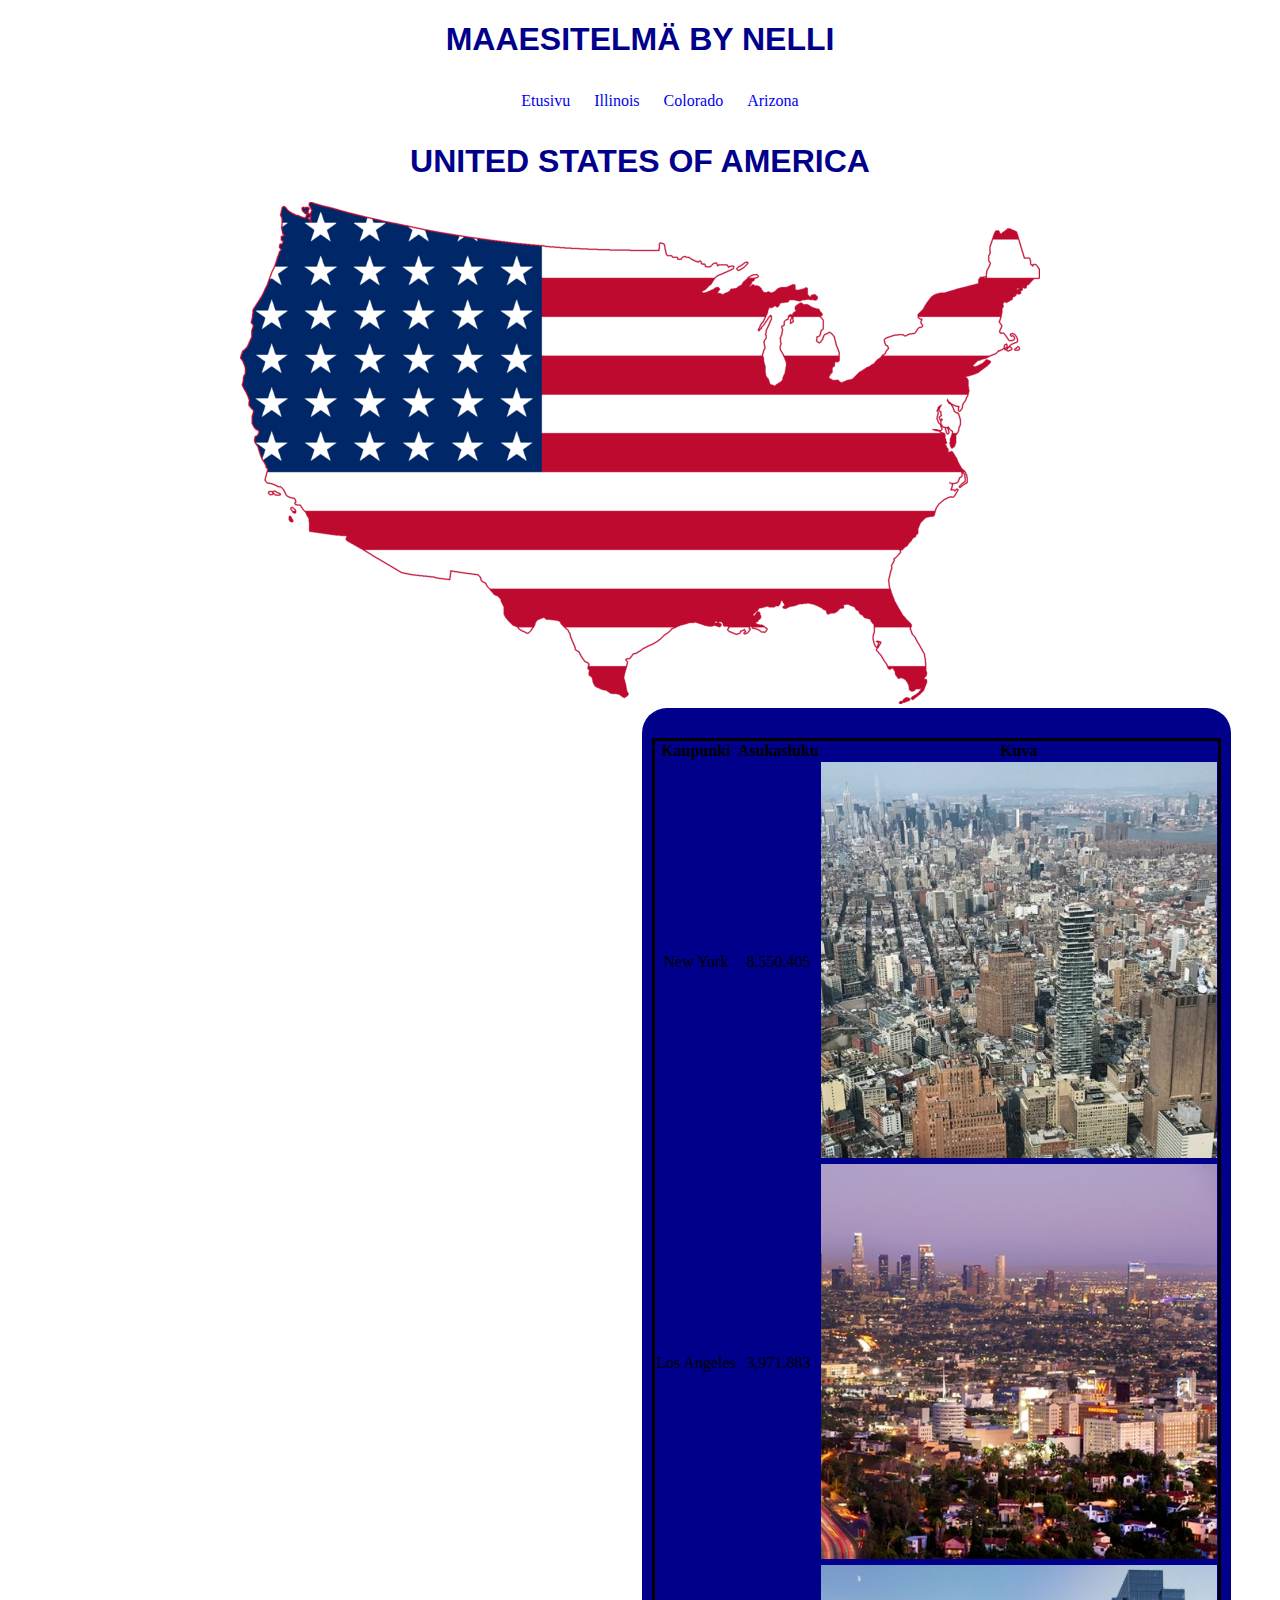
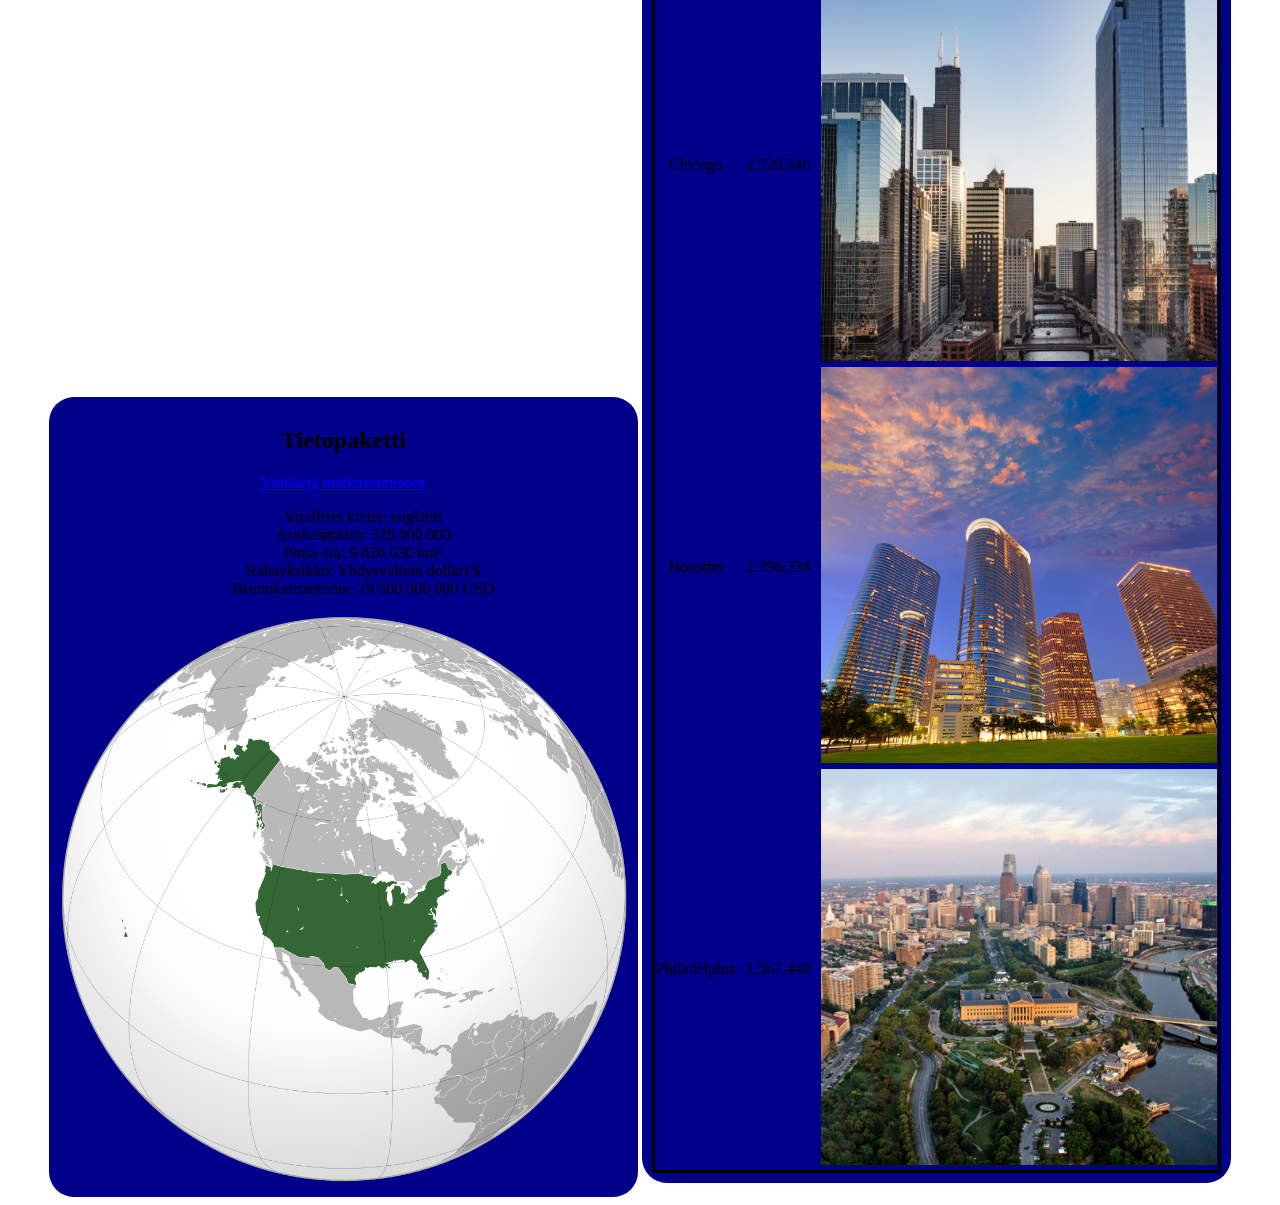
==== maanesittely/USA.html @ 5ba7f1b0 "First version of maat" ====
<!DOCTYPE html>
<html lang=fi>
    <head>

        <meta charset="UTF-8">
        <title>AMERICA</title>
        <link rel="stylesheet" href="USAncss.css">
    </head>

<body>

    <div id="header">
        <h1 class="header">MAAESITELMÄ BY NELLI</h1>
            <ul class="navbar">
                <li ><a class="navbutton" href="etusivu.html">Etusivu</a></li>
                <li ><a class="navbutton" href="toinensivu.html">Illinois</a></li>
                <li ><a class="navbutton" href="kolmassivu.html">Colorado</a></li>
                <li ><a class="navbutton" href="kolmassivu.html">Arizona</a></li>
            </ul>
    </div>

    <div id="lippu">
    <h1 class="lippu">UNITED STATES OF AMERICA</h1>

    <img src=lippumaa.png alt="USA:n lippu">
    </div>
  
    <div id= "tietopaketti">   
        <h2 class="tietopaketti">Tietopaketti</h2>

    <a href=https://www.rantapallo.fi/kerranpoistuinkotoa/2016/03/22/usaan-matkustaminen-mita-siina-pitaa-huomioida>Vinkkejä matkustamiseen</a>

    <ul>
        <li>Viralliset kielet: englanti </li>
        <li>Asukasmäärä: 328 800 000</li>
        <li>Pinta-ala: 9 826 630 km² </li>
        <li>Rahayksikkö: Yhdysvaltain dollari $</li>
        <li>Bruttokansantuote: 19 500 000 000 USD </li>
    </ul>

    <img src=sijainti.png alt="Sijainti kartalla">
    
    </div>

    <div id= "suurimmatkaupungit"> 
        <h2 class= "suurimmatkaupungit"></h2>

    <table style="width:100%">
            <tr>
              <th>Kaupunki</th>
              <th>Asukasluku</th> 
              <th>Kuva</th>
            </tr>

            <tr>
              <td>New York</td>
              <td>8,550,405</td> 
              <td><img src=newyork.jpg alt="New York"></td>
            </tr>

            <tr>
              <td>Los Angeles</td>
              <td>3,971,883</td> 
              <td><img src=losangeles.jpg alt="Los Angeles"></td>
            </tr>

            <tr>
            <td>Chicago</td>
            <td>2,720,546</td> 
            <td><img src=chicago.jpg alt="Chicago"></td>
            </tr>

            <tr>
            <td>Houston</td>
            <td>2,296,224</td> 
            <td><img src=houston.jpg alt="Houston"></td>
            </tr>

            <tr>
            <td>Philadelphia</td>
            <td>1,567,442</td> 
            <td><img src=philly.jpg alt="Philadelphia"></td>
            </tr>

          </table>

        </div>

</body>
---- maanesittely/USAncss.css ----
h1 {
    color: darkblue;
    font-family: 'Franklin Gothic Medium', 'Arial Narrow', Arial, sans-serif;
    text-align: center;
}

body {
    text-align: center;
}

table {
    border: 3px solid black;
    border-collapse: collapse;
    justify-content: center;
}

.navbar {
    display:flex;
    list-style-type: none;
    justify-content: center;
}

.navbutton {
    display: inline-block;
    padding: 12px;
    background-color: white;
    border-width: 2px;
    border-style: hidden;
    border-radius: 50px;
    text-decoration: none;
}

ul {
    text-align: center;
    list-style-type: none;
}

#main {
    display: flex;
    align-items: flex-start;
}

#suurimmatkaupungit, #tietopaketti {
    width: 45%;
    height: auto;
    background-color: darkblue;
    border-width: 0px;
    border-style: solid;
    border-radius: 25px;
    padding: 10px;
    display: inline-block;
}

img {
    max-width: 100%;
    max-height: 100%;
}
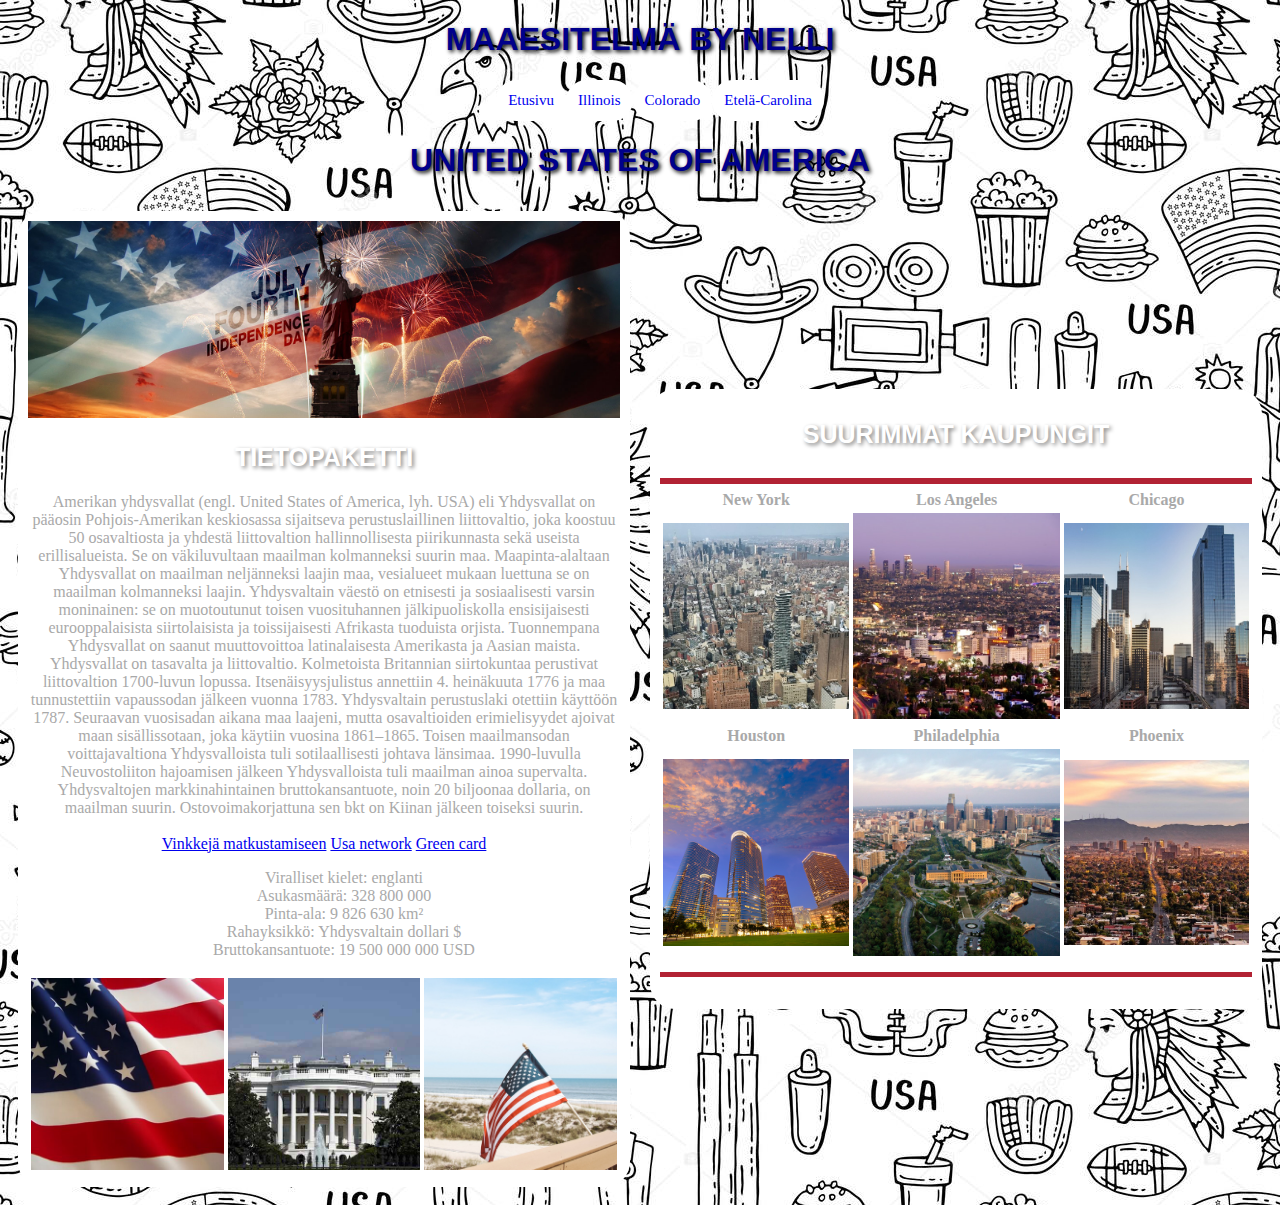
==== commit 0cf51f2a: "torstai" ====
--- a/maanesittely/USA.html
+++ b/maanesittely/USA.html
@@ -4,7 +4,7 @@
 
         <meta charset="UTF-8">
         <title>AMERICA</title>
-        <link rel="stylesheet" href="USAncss.css">
+        <link rel="stylesheet" href="tyylit.css">
     </head>
 
 <body>
@@ -13,22 +13,35 @@
         <h1 class="header">MAAESITELMÄ BY NELLI</h1>
             <ul class="navbar">
                 <li ><a class="navbutton" href="etusivu.html">Etusivu</a></li>
-                <li ><a class="navbutton" href="toinensivu.html">Illinois</a></li>
-                <li ><a class="navbutton" href="kolmassivu.html">Colorado</a></li>
-                <li ><a class="navbutton" href="kolmassivu.html">Arizona</a></li>
+                <li ><a class="navbutton" href="Illinois.html">Illinois</a></li>
+                <li ><a class="navbutton" href="colorado.html">Colorado</a></li>
+                <li ><a class="navbutton" href="ec.html">Etelä-Carolina</a></li>
             </ul>
     </div>
 
-    <div id="lippu">
     <h1 class="lippu">UNITED STATES OF AMERICA</h1>
+  
+    <div id=main>
 
-    <img src=lippumaa.png alt="USA:n lippu">
-    </div>
-  
     <div id= "tietopaketti">   
-        <h2 class="tietopaketti">Tietopaketti</h2>
+    <img src=img/usaitsenäisyys.jpg alt="USA:n lippu">
+        <h2 class="tietopaketti">TIETOPAKETTI</h2>
 
+    Amerikan yhdysvallat (engl. United States of America, lyh. USA) eli Yhdysvallat on pääosin Pohjois-Amerikan keskiosassa sijaitseva perustuslaillinen liittovaltio, 
+    joka koostuu 50 osavaltiosta ja yhdestä liittovaltion hallinnollisesta piirikunnasta sekä useista erillisalueista. Se on väkiluvultaan maailman kolmanneksi suurin maa. 
+    Maapinta-alaltaan Yhdysvallat on maailman neljänneksi laajin maa, vesialueet mukaan luettuna se on maailman kolmanneksi laajin.
+    Yhdysvaltain väestö on etnisesti ja sosiaalisesti varsin moninainen: se on muotoutunut toisen vuosituhannen jälkipuoliskolla ensisijaisesti eurooppalaisista siirtolaisista 
+    ja toissijaisesti Afrikasta tuoduista orjista. Tuonnempana Yhdysvallat on saanut muuttovoittoa latinalaisesta Amerikasta ja Aasian maista.
+    Yhdysvallat on tasavalta ja liittovaltio. Kolmetoista Britannian siirtokuntaa perustivat liittovaltion 1700-luvun lopussa. 
+    Itsenäisyysjulistus annettiin 4. heinäkuuta 1776 ja maa tunnustettiin vapaussodan jälkeen vuonna 1783. Yhdysvaltain perustuslaki otettiin käyttöön 1787. 
+    Seuraavan vuosisadan aikana maa laajeni, mutta osavaltioiden erimielisyydet ajoivat maan sisällissotaan, joka käytiin vuosina 1861–1865. 
+    Toisen maailmansodan voittajavaltiona Yhdysvalloista tuli sotilaallisesti johtava länsimaa. 1990-luvulla Neuvostoliiton hajoamisen jälkeen Yhdysvalloista tuli maailman ainoa supervalta.
+    Yhdysvaltojen markkinahintainen bruttokansantuote, noin 20 biljoonaa dollaria, on maailman suurin. Ostovoimakorjattuna sen bkt on Kiinan jälkeen toiseksi suurin.
+    <br><br>
     <a href=https://www.rantapallo.fi/kerranpoistuinkotoa/2016/03/22/usaan-matkustaminen-mita-siina-pitaa-huomioida>Vinkkejä matkustamiseen</a>
+    <a href=https://www.usanetwork.com>Usa network</a>
+    <a href=https://www.uscis.gov/greencard>Green card</a>
+    <br>
 
     <ul>
         <li>Viralliset kielet: englanti </li>
@@ -38,52 +51,51 @@
         <li>Bruttokansantuote: 19 500 000 000 USD </li>
     </ul>
 
-    <img src=sijainti.png alt="Sijainti kartalla">
+    <table style="width:100%">
+        <tr>
+    <th><img src= img/usa1.jpg alt="vaakuna"></th>
+    <td><img src= img/usa2.5.jpg alt="vaakuna"></td>
+    <td><img src= img/usa2.jpg alt="vaakuna"></td>
+        </tr>
+    </table>
+    
     
     </div>
 
     <div id= "suurimmatkaupungit"> 
-        <h2 class= "suurimmatkaupungit"></h2>
+    <h2 class= "suurimmatkaupungit">SUURIMMAT KAUPUNGIT</h2>
+
+    <img src= img/viiva.png alt="vaakuna">
 
     <table style="width:100%">
-            <tr>
-              <th>Kaupunki</th>
-              <th>Asukasluku</th> 
-              <th>Kuva</th>
-            </tr>
+        <tr>
+            <th>New York</th>
+            <th>Los Angeles</th>
+            <th>Chicago</th>
+        </tr>
+        <tr>
+            <th><img src= img/newyork.jpg alt="vaakuna"></th>
+            <th><img src= img/losangeles.jpg alt="vaakuna"></th>
+            <th><img src= img/chicago.jpg alt="vaakuna"></th>
+        </tr>
 
-            <tr>
-              <td>New York</td>
-              <td>8,550,405</td> 
-              <td><img src=newyork.jpg alt="New York"></td>
-            </tr>
-
-            <tr>
-              <td>Los Angeles</td>
-              <td>3,971,883</td> 
-              <td><img src=losangeles.jpg alt="Los Angeles"></td>
-            </tr>
-
-            <tr>
-            <td>Chicago</td>
-            <td>2,720,546</td> 
-            <td><img src=chicago.jpg alt="Chicago"></td>
-            </tr>
-
-            <tr>
-            <td>Houston</td>
-            <td>2,296,224</td> 
-            <td><img src=houston.jpg alt="Houston"></td>
-            </tr>
-
-            <tr>
-            <td>Philadelphia</td>
-            <td>1,567,442</td> 
-            <td><img src=philly.jpg alt="Philadelphia"></td>
-            </tr>
+        <tr>
+            <th>Houston</th>
+            <th>Philadelphia</th>
+            <th>Phoenix</th>
+        </tr>
+        <tr>
+            <th><img src= img/houston.jpg alt="vaakuna"></th>
+            <th><img src= img/philly.jpg alt="vaakuna"></th>
+            <th><img src= img/phoenix.jpg alt="vaakuna"></th>
+        </tr>
 
           </table>
 
+          <img src= img/viiva.png alt="vaakuna">
+          <br><br>
+
         </div>
 
+    </div>
 </body>--- a/maanesittely/tyylit.css
+++ b/maanesittely/tyylit.css
@@ -0,0 +1,69 @@
+h1 {
+    color: darkblue;
+    font-family: 'Franklin Gothic Medium', 'Arial Narrow', Arial, sans-serif;
+    text-align: center;
+    text-shadow: 2px 2px 4px black;
+}
+
+h2 {
+    font-size: 25px;
+    color: white;
+    text-shadow: 2px 2px 4px grey;
+    font-family: 'Franklin Gothic Medium', 'Arial Narrow', Arial, sans-serif;
+}
+
+body {
+    text-align: center;
+    color: darkgray;
+    font-family: Cambria, Cochin, Georgia, Times, 'Times New Roman', serif;
+    background-image: url("img/tausta2.jpg")
+}
+
+table {
+    justify-content: center;
+}
+
+.navbar {
+    display: flex;
+    list-style-type: none;
+    justify-content: center;
+    font-size: 15px;
+}
+
+.navbutton {
+    display: inline-block;
+    padding: 12px;
+    background-color: white;
+    border-width: 2px;
+    border-style: hidden;
+    border-radius: 50px;
+    text-decoration: none;
+}
+
+ul {
+    text-align: center;
+    list-style-type: none;
+}
+
+#main {
+    display: flex;
+    align-items: center;
+    justify-content: center;
+}
+
+#suurimmatkaupungit, #tietopaketti, #tietopaketti2, #suurimmatkaupungit2 {
+    width: 70%;
+    height: auto;
+    background-color: white;
+    border-width: 0px;
+    border-style: solid;
+    border-radius: 25px;
+    padding: 10px;
+    display: inline-block;
+    margin: 10px;
+}
+
+img {
+    max-width: 100%;
+    max-height: 100%;
+}